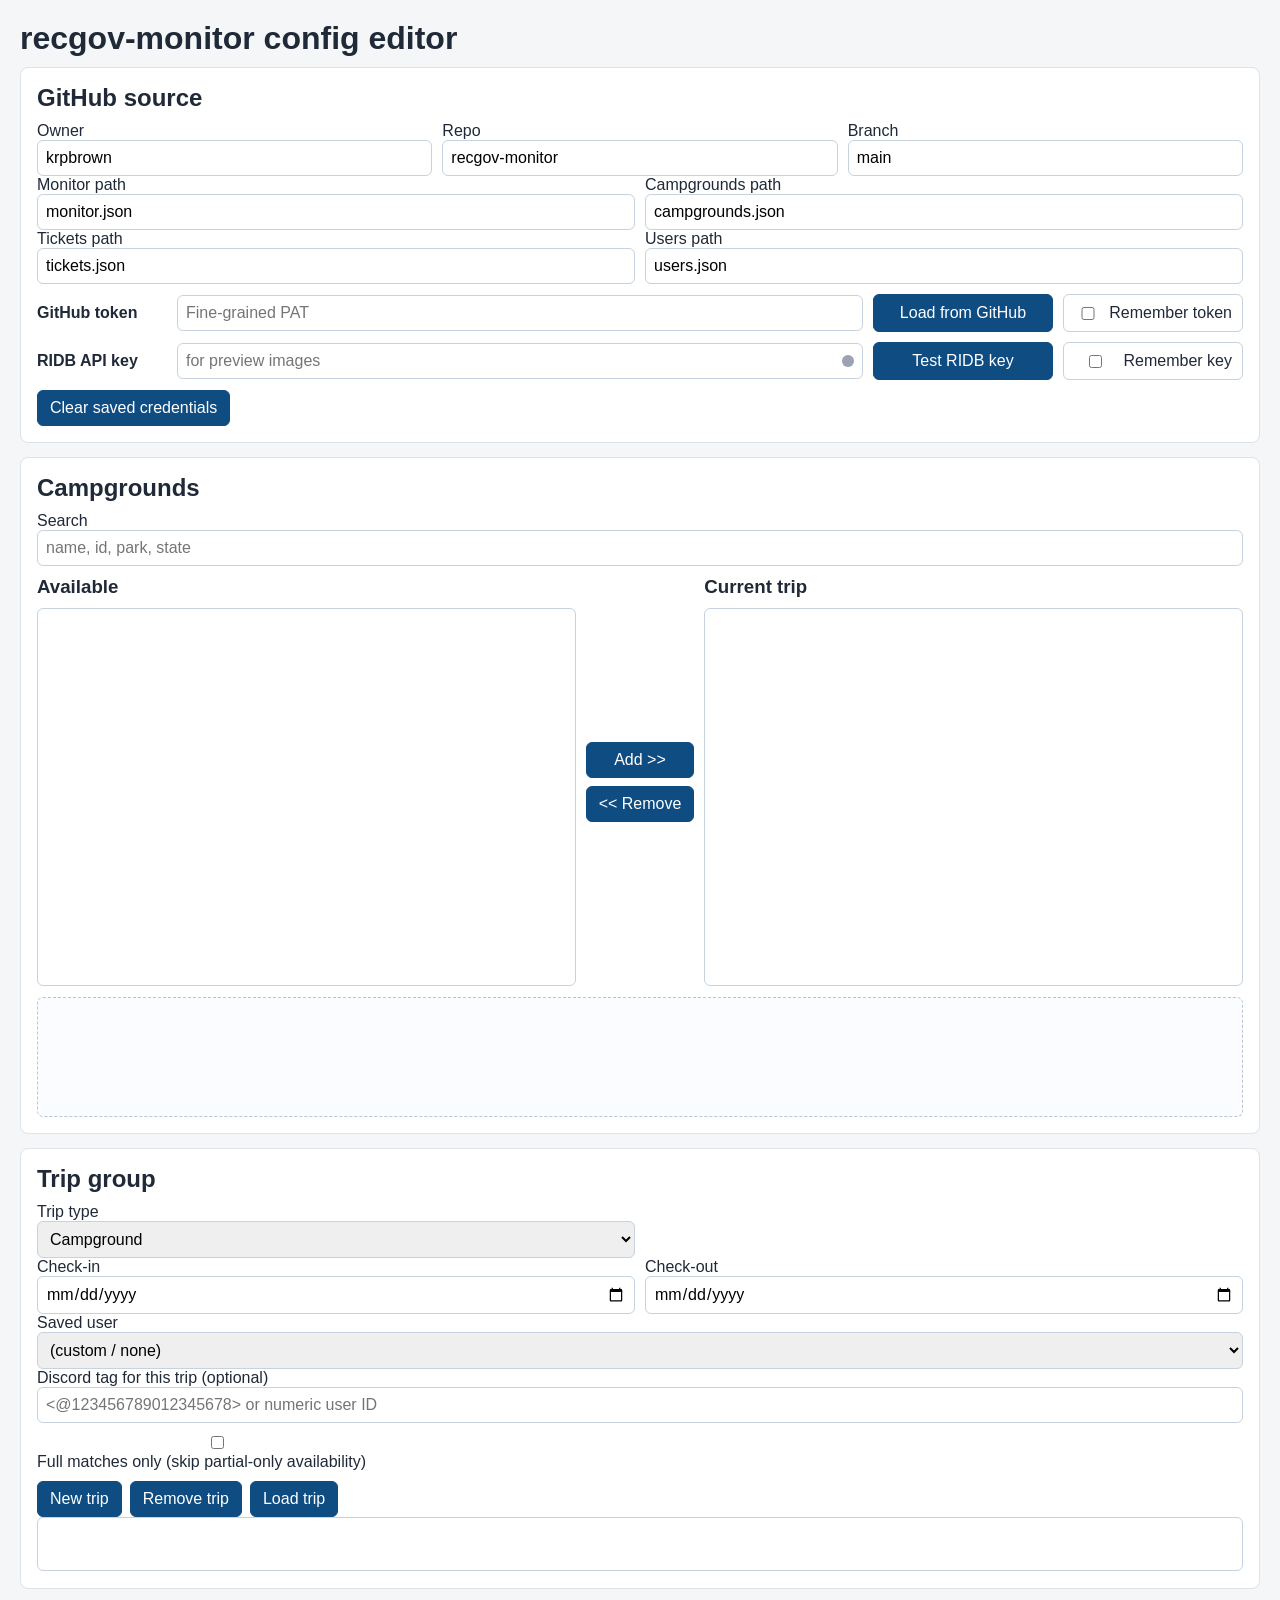
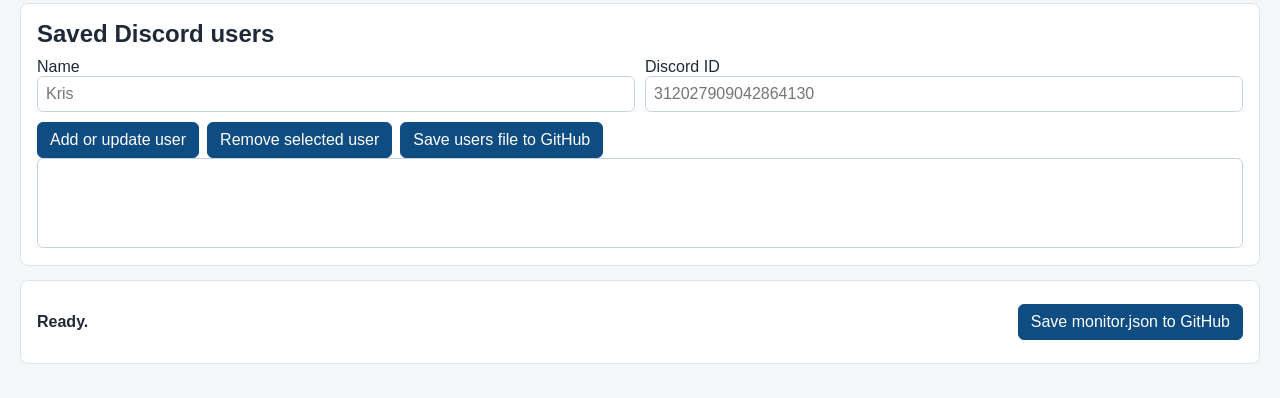
==== docs/editor/index.html @ b6f1b8ed "add support for ticketed events" ====
<!doctype html>
<html lang="en">
  <head>
    <meta charset="utf-8" />
    <meta name="viewport" content="width=device-width, initial-scale=1" />
    <title>recgov-monitor config editor</title>
    <link rel="stylesheet" href="../styles.css?v=7" />
  </head>
  <body>
    <main class="container">
      <h1>recgov-monitor config editor</h1>

      <section class="card">
        <h2>GitHub source</h2>
        <div class="grid three">
          <label>Owner <input id="owner" value="krpbrown" /></label>
          <label>Repo <input id="repo" value="recgov-monitor" /></label>
          <label>Branch <input id="branch" value="main" /></label>
        </div>
        <div class="grid two">
          <label>Monitor path <input id="monitorPath" value="monitor.json" /></label>
          <label>Campgrounds path <input id="campgroundsPath" value="campgrounds.json" /></label>
        </div>
        <div class="grid two">
          <label>Tickets path <input id="ticketsPath" value="tickets.json" /></label>
          <label>Users path <input id="usersPath" value="users.json" /></label>
        </div>
        <div class="tokenRow">
          <label class="tokenLabel" for="token">GitHub token</label>
          <input
            id="token"
            type="password"
            placeholder="Fine-grained PAT"
            title="Token needs repository Contents: Read/Write for this repo. Token is only used in this browser tab."
          />
          <button id="loadBtn" class="actionBtn">Load from GitHub</button>
          <label class="rememberBox"><input id="rememberGithubToken" type="checkbox" /> Remember token</label>
        </div>
        <div class="tokenRow">
          <label class="tokenLabel" for="ridbApiKey">RIDB API key</label>
          <div id="ridbFieldWrap" class="fieldWithIndicator" title="RIDB: not tested">
            <input id="ridbApiKey" type="password" placeholder="for preview images" />
            <span id="ridbDot" class="indicatorDot" aria-hidden="true"></span>
          </div>
          <button id="testRidbBtn" type="button" class="actionBtn">Test RIDB key</button>
          <label class="rememberBox"><input id="rememberRidbKey" type="checkbox" /> Remember key</label>
        </div>
        <div class="row">
          <button id="clearSavedSecretsBtn" type="button">Clear saved credentials</button>
        </div>
      </section>

      <section id="campgroundsSection" class="card">
        <h2>Campgrounds</h2>
        <label>Search <input id="search" placeholder="name, id, park, state" /></label>
        <div class="lists">
          <div>
            <h3>Available</h3>
            <select id="availableList" class="campSelect" size="14" multiple></select>
          </div>
          <div class="listButtons">
            <button id="addBtn">Add &gt;&gt;</button>
            <button id="removeBtn">&lt;&lt; Remove</button>
          </div>
          <div>
            <h3>Current trip</h3>
            <select id="selectedList" class="campSelect" size="14" multiple></select>
          </div>
        </div>
        <div id="preview" class="preview"></div>
      </section>

      <section class="card">
        <h2>Trip group</h2>
        <div class="grid two">
          <label>Trip type
            <select id="tripType">
              <option value="campground">Campground</option>
              <option value="ticket">Ticketed tour/event</option>
            </select>
          </label>
        </div>
        <div class="grid two">
          <label>Check-in <input id="checkIn" type="date" /></label>
          <label>Check-out <input id="checkOut" type="date" /></label>
        </div>
        <div id="ticketControls" class="grid">
          <label>Search tickets <input id="ticketSearch" placeholder="ticket, park, id" /></label>
          <label>Ticket for this trip
            <select id="ticketSelect">
              <option value="">(select a ticket)</option>
            </select>
          </label>
        </div>
        <div class="grid">
          <label>Saved user
            <select id="tripUserSelect">
              <option value="">(custom / none)</option>
            </select>
          </label>
        </div>
        <div class="grid">
          <label>Discord tag for this trip (optional) <input id="discordTag" placeholder="&lt;@123456789012345678&gt; or numeric user ID" /></label>
        </div>
        <div class="row">
          <label><input id="fullMatchesOnly" type="checkbox" /> Full matches only (skip partial-only availability)</label>
        </div>
        <div class="row">
          <button id="newTripBtn">New trip</button>
          <button id="removeTripBtn">Remove trip</button>
          <button id="loadTripBtn">Load trip</button>
        </div>
        <select id="tripGroupsList" size="2"></select>
      </section>

      <section class="card">
        <h2>Saved Discord users</h2>
        <div class="grid two">
          <label>Name <input id="userNameInput" placeholder="Kris" /></label>
          <label>Discord ID <input id="userIdInput" placeholder="312027909042864130" /></label>
        </div>
        <div class="row">
          <button id="saveUserBtn" type="button">Add or update user</button>
          <button id="deleteUserBtn" type="button">Remove selected user</button>
          <button id="saveUsersRepoBtn" type="button">Save users file to GitHub</button>
        </div>
        <select id="savedUsersList" size="4"></select>
      </section>

      <section class="card actionCard">
        <p id="status">Ready.</p>
        <div class="submitRow">
          <button id="saveBtn">Save monitor.json to GitHub</button>
        </div>
      </section>
    </main>
    <script src="../app.js?v=16"></script>
  </body>
</html>
---- docs/styles.css ----
* {
  box-sizing: border-box;
}

body {
  margin: 0;
  font-family: "Segoe UI", Tahoma, sans-serif;
  background: #f4f6f8;
  color: #1f2937;
  min-height: 100vh;
}

.container {
  max-width: 1380px;
  margin: 0 auto;
  padding: 20px;
}

.card {
  background: #ffffff;
  border: 1px solid #dde3ea;
  border-radius: 8px;
  padding: 16px;
  margin-bottom: 14px;
}

h1, h2, h3 {
  margin: 0 0 10px;
}

input, select, button {
  font: inherit;
}

input, select {
  width: 100%;
  padding: 8px;
  border: 1px solid #c7d2df;
  border-radius: 6px;
}

.campSelect {
  min-height: 220px;
  height: clamp(220px, 42vh, 560px);
}

button {
  padding: 8px 12px;
  border: 1px solid #0f4c81;
  background: #0f4c81;
  color: #fff;
  border-radius: 6px;
  cursor: pointer;
}

button:hover {
  background: #0c3c66;
}

.grid {
  display: grid;
  gap: 10px;
}

.grid.two {
  grid-template-columns: repeat(2, minmax(0, 1fr));
}

.grid.three {
  grid-template-columns: repeat(3, minmax(0, 1fr));
}

.grid.four {
  grid-template-columns: repeat(4, minmax(0, 1fr));
}

.row {
  display: flex;
  gap: 8px;
  margin-top: 10px;
  flex-wrap: wrap;
}

.tokenRow {
  display: grid;
  grid-template-columns: 130px minmax(220px, 1fr) 180px 180px;
  gap: 10px;
  align-items: center;
  margin-top: 10px;
}

.tokenLabel {
  font-weight: 600;
}

.actionBtn {
  height: 38px;
  width: 100%;
}

.rememberBox {
  height: 38px;
  border: 1px solid #c7d2df;
  border-radius: 6px;
  background: #fff;
  display: inline-flex;
  align-items: center;
  padding: 0 10px;
  gap: 8px;
  white-space: nowrap;
}

.fieldWithIndicator {
  position: relative;
}

.fieldWithIndicator input {
  padding-right: 30px;
}

.indicatorDot {
  position: absolute;
  right: 10px;
  top: 50%;
  width: 10px;
  height: 10px;
  border-radius: 50%;
  transform: translateY(-50%);
  background: #9ca3af;
  box-shadow: 0 0 0 1px #94a3b8;
}

.fieldWithIndicator.testing input {
  border-color: #f59e0b;
  box-shadow: 0 0 0 1px #f59e0b;
}

.fieldWithIndicator.testing .indicatorDot {
  background: #f59e0b;
  box-shadow: 0 0 0 1px #d97706;
}

.fieldWithIndicator.ok input {
  border-color: #22c55e;
  box-shadow: 0 0 0 1px #22c55e;
}

.fieldWithIndicator.ok .indicatorDot {
  background: #16a34a;
  box-shadow: 0 0 0 1px #15803d;
}

.fieldWithIndicator.error input {
  border-color: #ef4444;
  box-shadow: 0 0 0 1px #ef4444;
}

.fieldWithIndicator.error .indicatorDot {
  background: #dc2626;
  box-shadow: 0 0 0 1px #b91c1c;
}

.lists {
  display: grid;
  grid-template-columns: 1fr auto 1fr;
  gap: 10px;
  margin-top: 10px;
}

.listButtons {
  display: flex;
  flex-direction: column;
  justify-content: center;
  gap: 8px;
}

.preview {
  margin-top: 10px;
  padding: 10px;
  border: 1px dashed #b8c5d3;
  border-radius: 6px;
  background: #fafcff;
  min-height: 120px;
}

.preview img {
  max-width: 100%;
  max-height: min(42vh, 360px);
  border-radius: 6px;
  margin-top: 8px;
  border: 1px solid #d3dce7;
}

.previewMuted {
  color: #6b7280;
}

#tripGroupsList {
  min-height: 0;
  height: auto;
}

.hint {
  margin: 8px 0 0;
  color: #4b5563;
}

.statusPill {
  align-self: center;
  display: inline-block;
  padding: 6px 10px;
  border-radius: 999px;
  background: #eef2f7;
  border: 1px solid #d3dce7;
  color: #334155;
}

.statusPill.ok {
  background: #e8f7ec;
  border-color: #a6d8b5;
  color: #0f5132;
}

.statusPill.error {
  background: #fdecec;
  border-color: #f0b5b5;
  color: #7f1d1d;
}

.actionCard {
  display: flex;
  align-items: center;
  justify-content: space-between;
  gap: 12px;
}

.submitRow {
  margin-left: auto;
}

#status {
  font-weight: 600;
}

@media (max-width: 900px) {
  .grid.two, .grid.three, .grid.four {
    grid-template-columns: 1fr;
  }
  .lists {
    grid-template-columns: 1fr;
  }
  .listButtons {
    flex-direction: row;
  }
  .tokenRow {
    grid-template-columns: 1fr;
  }
  .rememberBox {
    width: 100%;
  }
}
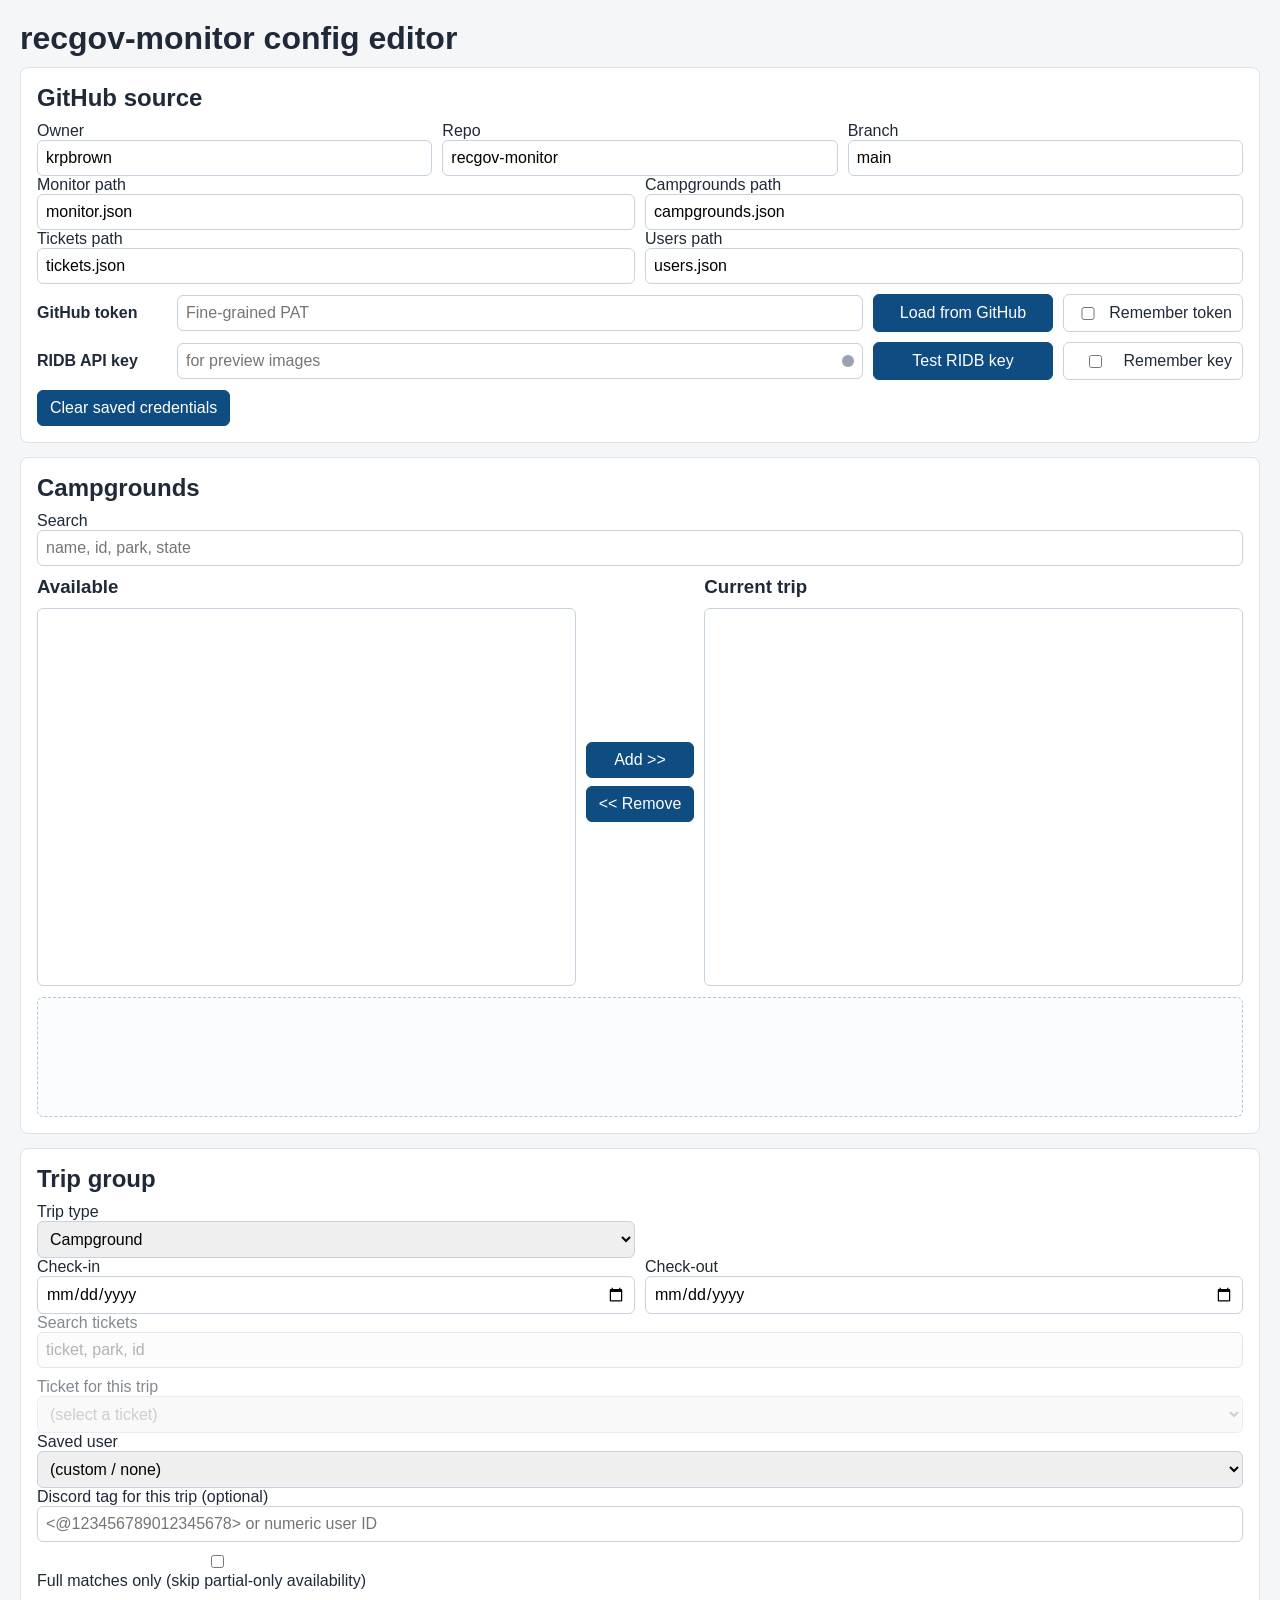
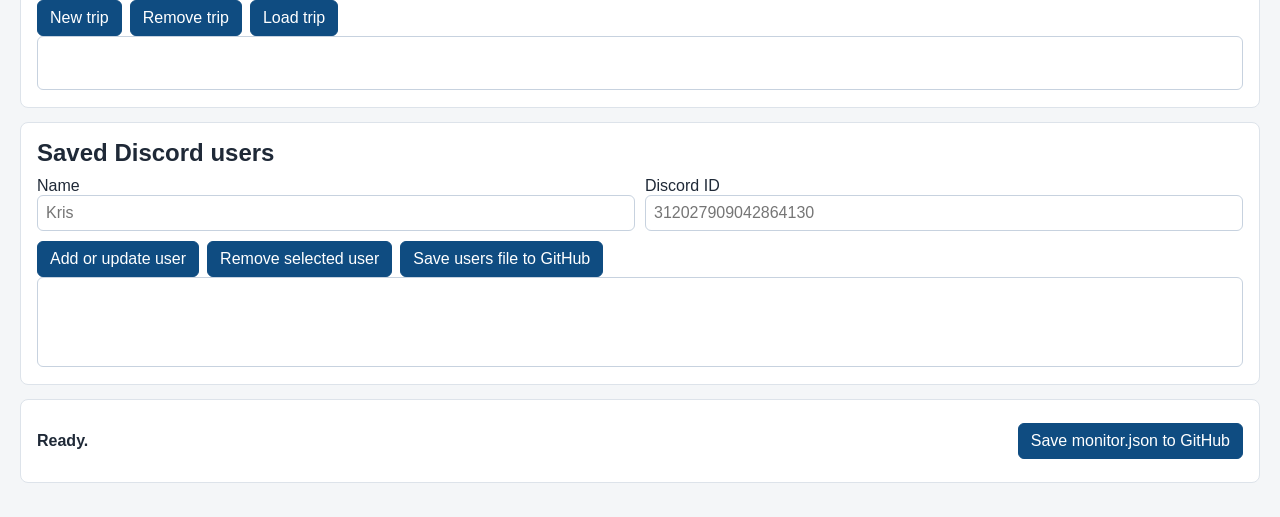
==== commit 5b3004df: "debugging tickets" ====
--- a/docs/editor/index.html
+++ b/docs/editor/index.html
@@ -4,7 +4,7 @@
     <meta charset="utf-8" />
     <meta name="viewport" content="width=device-width, initial-scale=1" />
     <title>recgov-monitor config editor</title>
-    <link rel="stylesheet" href="../styles.css?v=7" />
+    <link rel="stylesheet" href="../styles.css?v=8" />
   </head>
   <body>
     <main class="container">
@@ -134,6 +134,6 @@
         </div>
       </section>
     </main>
-    <script src="../app.js?v=16"></script>
+    <script src="../app.js?v=17"></script>
   </body>
 </html>
--- a/docs/styles.css
+++ b/docs/styles.css
@@ -195,6 +195,10 @@
   color: #6b7280;
 }
 
+.modeInactive {
+  opacity: 0.55;
+}
+
 #tripGroupsList {
   min-height: 0;
   height: auto;
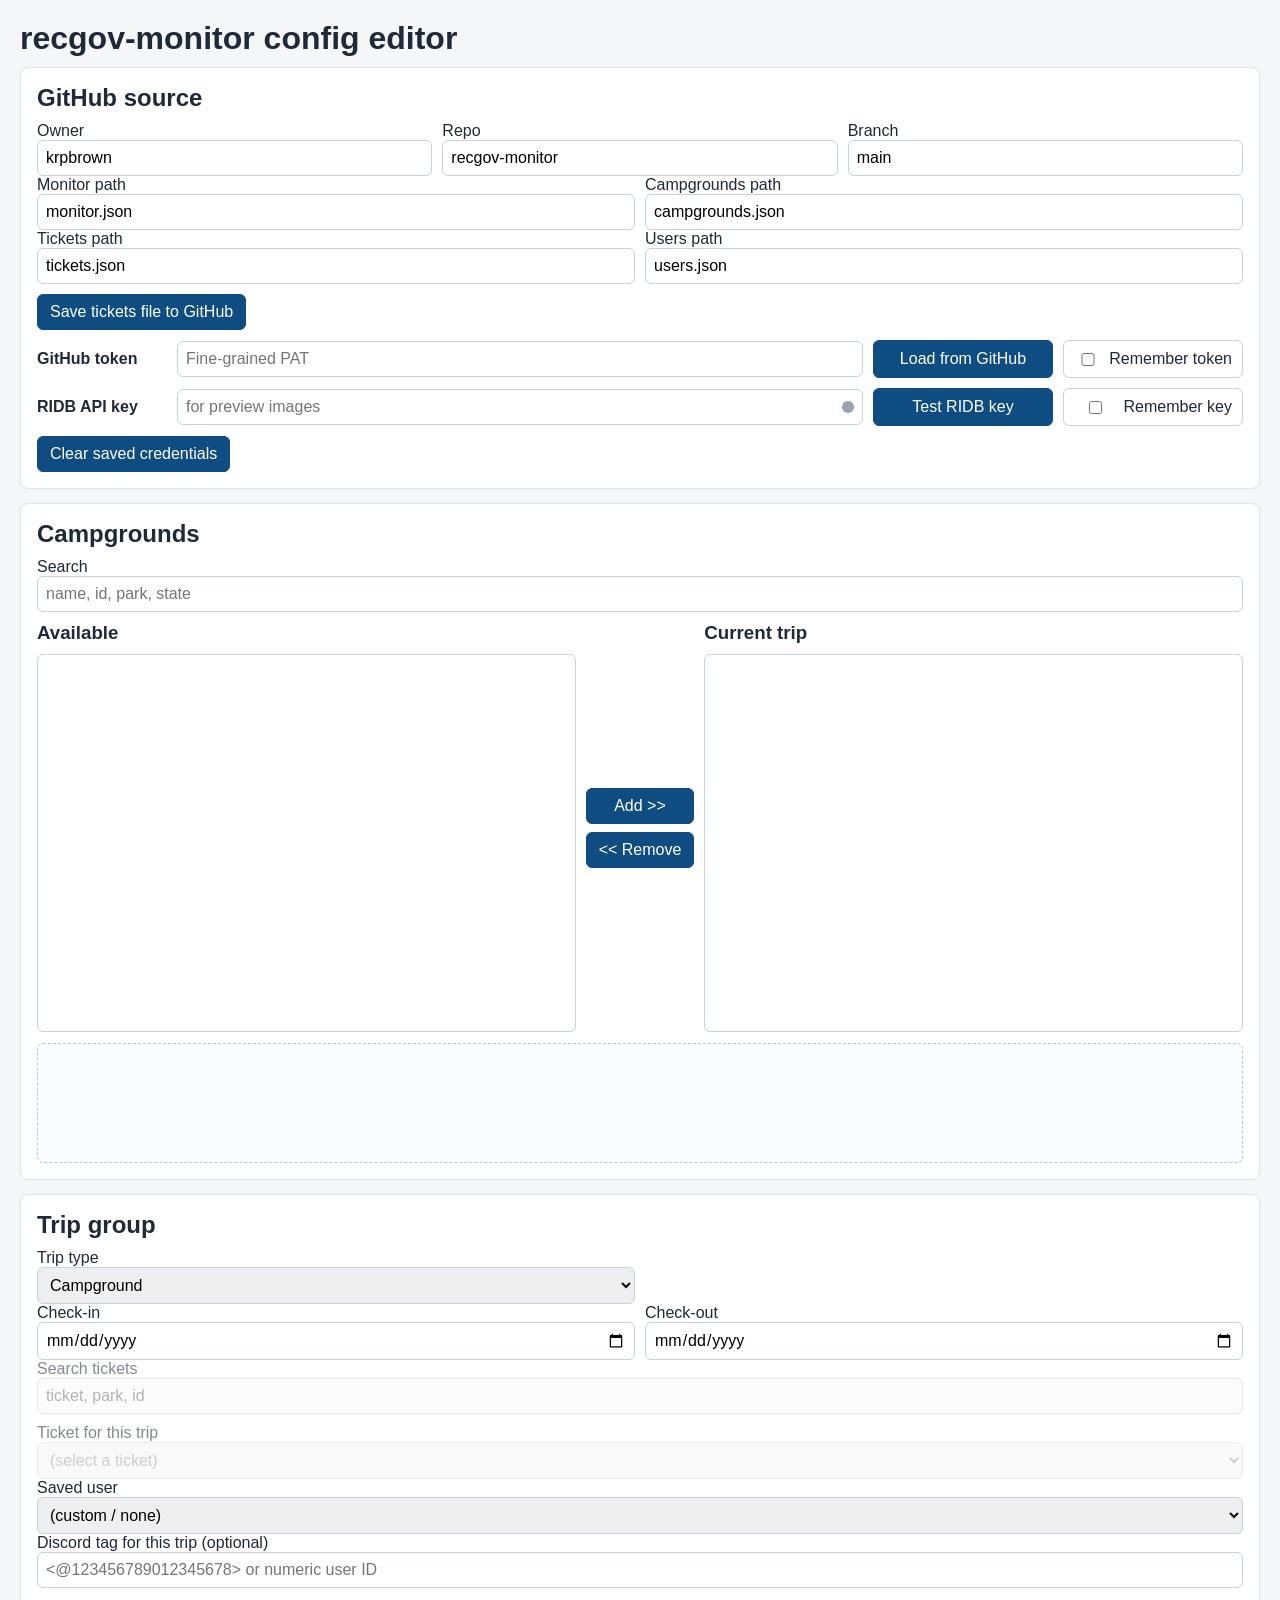
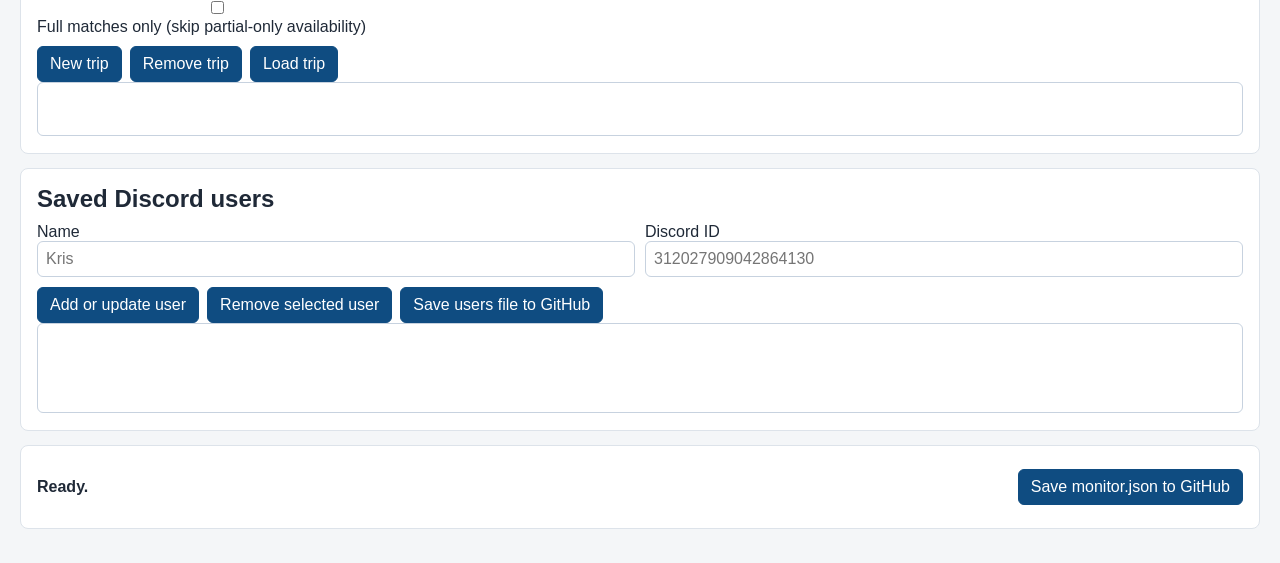
==== commit 469abfd2: "updates for gui check out and save button" ====
--- a/docs/editor/index.html
+++ b/docs/editor/index.html
@@ -24,6 +24,9 @@
         <div class="grid two">
           <label>Tickets path <input id="ticketsPath" value="tickets.json" /></label>
           <label>Users path <input id="usersPath" value="users.json" /></label>
+        </div>
+        <div class="row">
+          <button id="saveTicketsRepoBtn" type="button">Save tickets file to GitHub</button>
         </div>
         <div class="tokenRow">
           <label class="tokenLabel" for="token">GitHub token</label>
@@ -134,6 +137,6 @@
         </div>
       </section>
     </main>
-    <script src="../app.js?v=17"></script>
+    <script src="../app.js?v=18"></script>
   </body>
 </html>
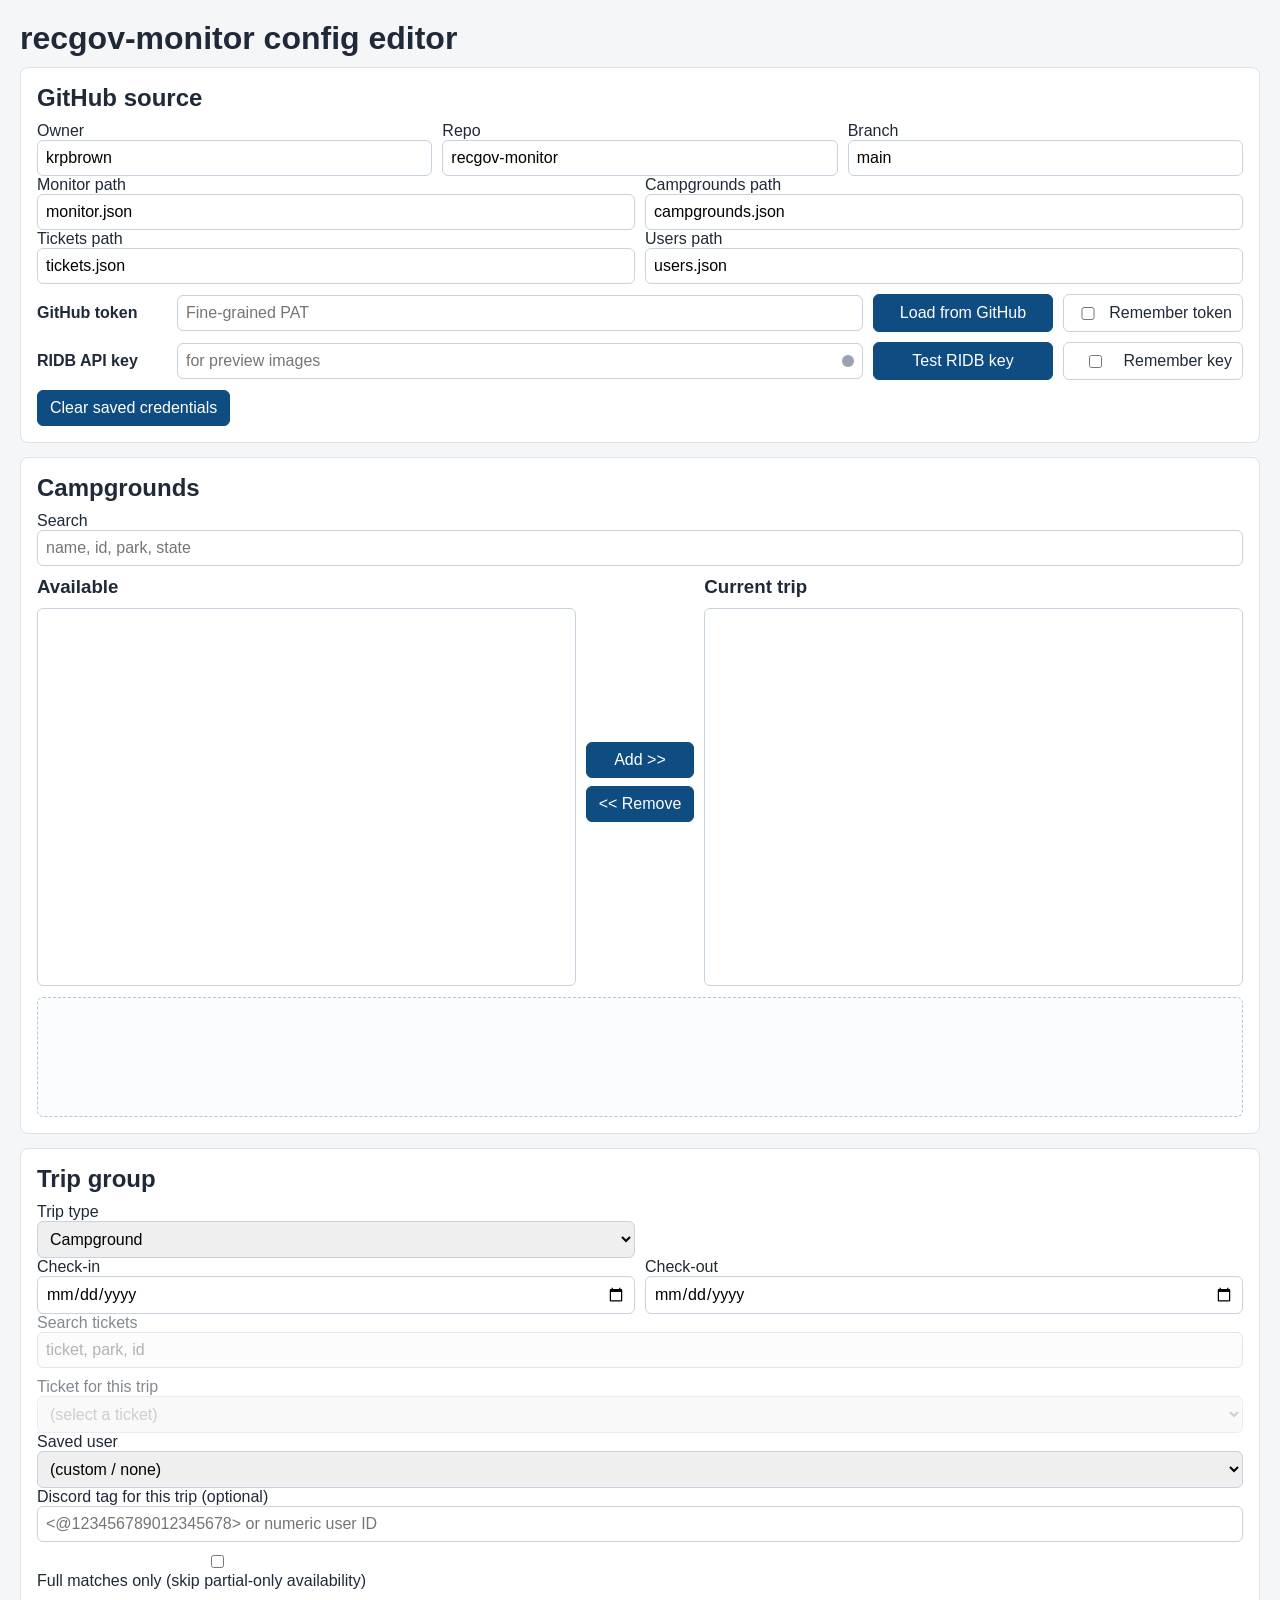
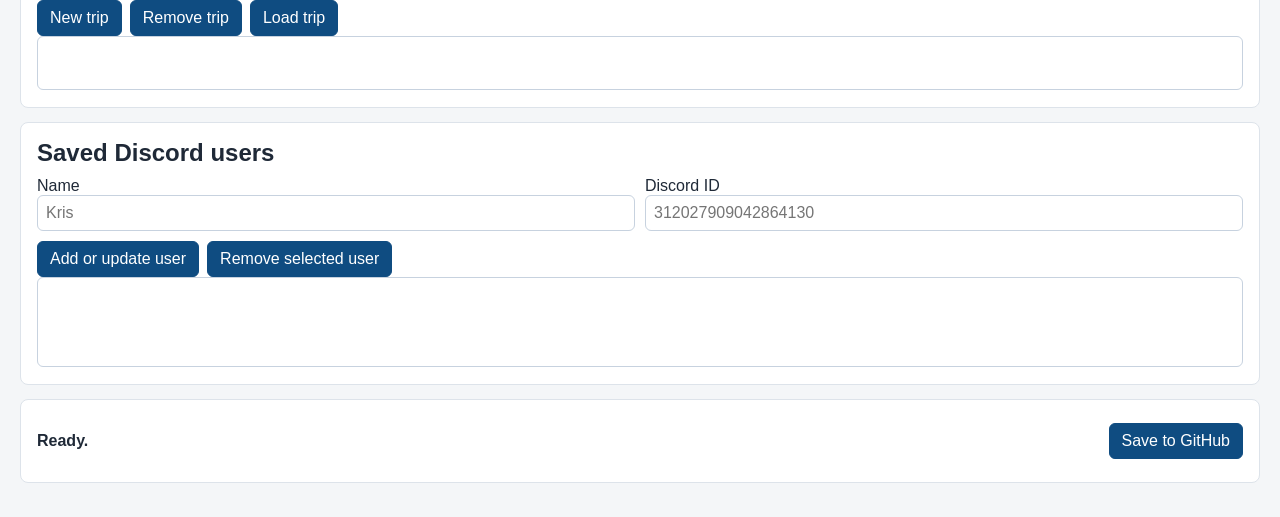
==== commit 7f86c493: "consolidate save button" ====
--- a/docs/editor/index.html
+++ b/docs/editor/index.html
@@ -24,9 +24,6 @@
         <div class="grid two">
           <label>Tickets path <input id="ticketsPath" value="tickets.json" /></label>
           <label>Users path <input id="usersPath" value="users.json" /></label>
-        </div>
-        <div class="row">
-          <button id="saveTicketsRepoBtn" type="button">Save tickets file to GitHub</button>
         </div>
         <div class="tokenRow">
           <label class="tokenLabel" for="token">GitHub token</label>
@@ -125,7 +122,6 @@
         <div class="row">
           <button id="saveUserBtn" type="button">Add or update user</button>
           <button id="deleteUserBtn" type="button">Remove selected user</button>
-          <button id="saveUsersRepoBtn" type="button">Save users file to GitHub</button>
         </div>
         <select id="savedUsersList" size="4"></select>
       </section>
@@ -133,10 +129,10 @@
       <section class="card actionCard">
         <p id="status">Ready.</p>
         <div class="submitRow">
-          <button id="saveBtn">Save monitor.json to GitHub</button>
+          <button id="saveBtn">Save to GitHub</button>
         </div>
       </section>
     </main>
-    <script src="../app.js?v=18"></script>
+    <script src="../app.js?v=19"></script>
   </body>
 </html>
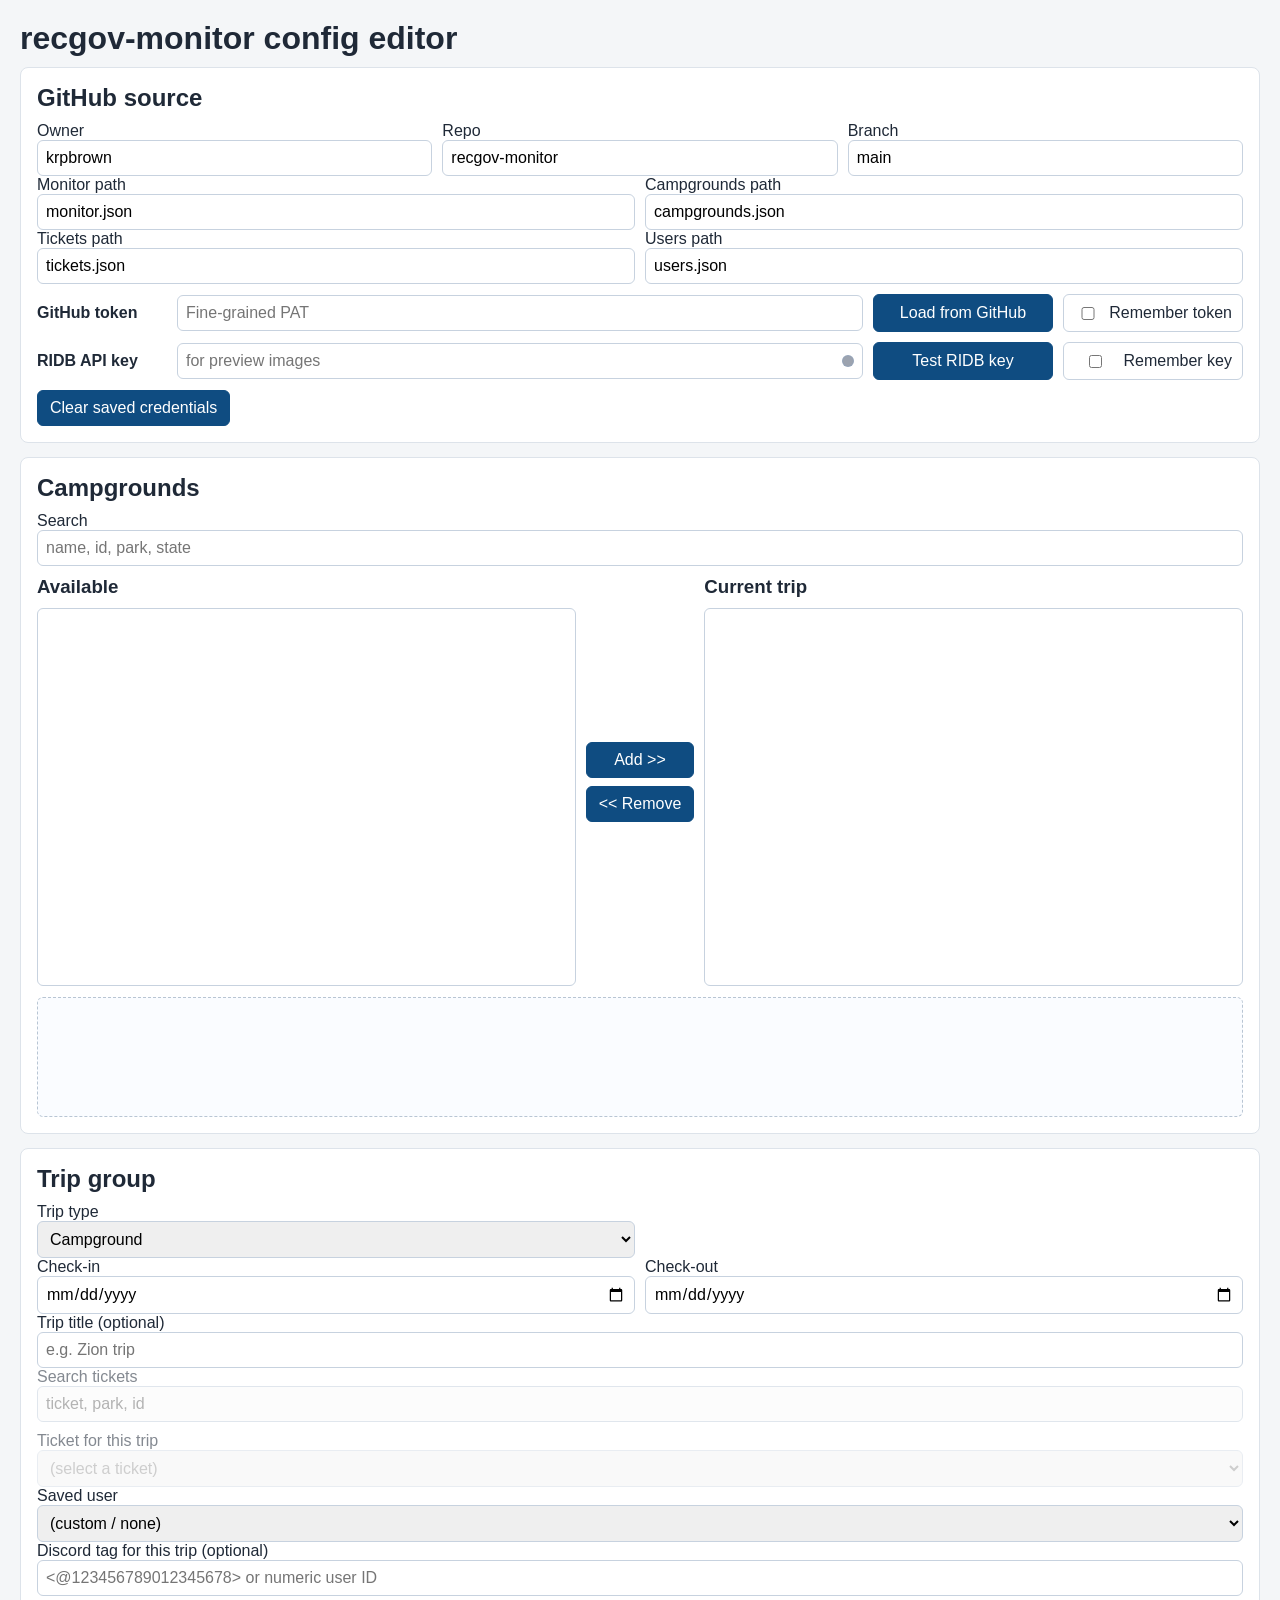
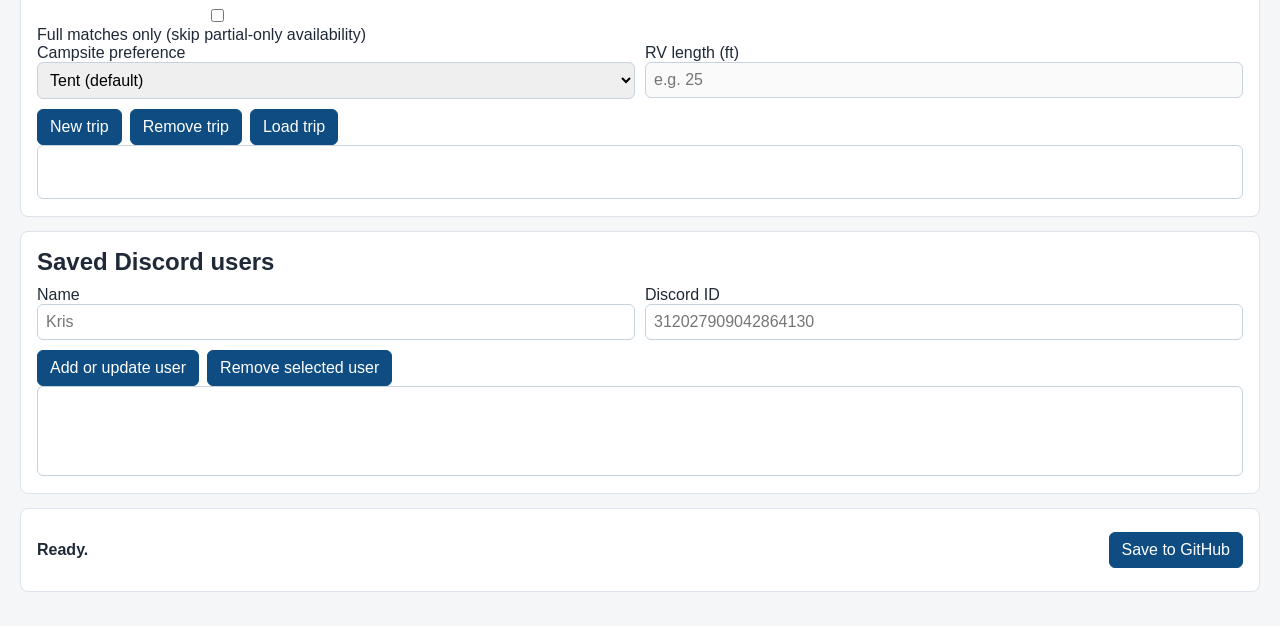
==== commit b49c17ef: "add trip title, tent/rv filter" ====
--- a/docs/editor/index.html
+++ b/docs/editor/index.html
@@ -84,6 +84,9 @@
           <label>Check-in <input id="checkIn" type="date" /></label>
           <label>Check-out <input id="checkOut" type="date" /></label>
         </div>
+        <div class="grid">
+          <label>Trip title (optional) <input id="tripTitle" placeholder="e.g. Zion trip" /></label>
+        </div>
         <div id="ticketControls" class="grid">
           <label>Search tickets <input id="ticketSearch" placeholder="ticket, park, id" /></label>
           <label>Ticket for this trip
@@ -104,6 +107,17 @@
         </div>
         <div class="row">
           <label><input id="fullMatchesOnly" type="checkbox" /> Full matches only (skip partial-only availability)</label>
+        </div>
+        <div id="sitePreferenceRow" class="grid two">
+          <label>Campsite preference
+            <select id="sitePreference">
+              <option value="tent">Tent (default)</option>
+              <option value="rv">RV</option>
+            </select>
+          </label>
+          <label>RV length (ft)
+            <input id="rvLengthFt" type="number" min="1" step="1" placeholder="e.g. 25" />
+          </label>
         </div>
         <div class="row">
           <button id="newTripBtn">New trip</button>
@@ -133,6 +147,6 @@
         </div>
       </section>
     </main>
-    <script src="../app.js?v=19"></script>
+    <script src="../app.js?v=21"></script>
   </body>
 </html>
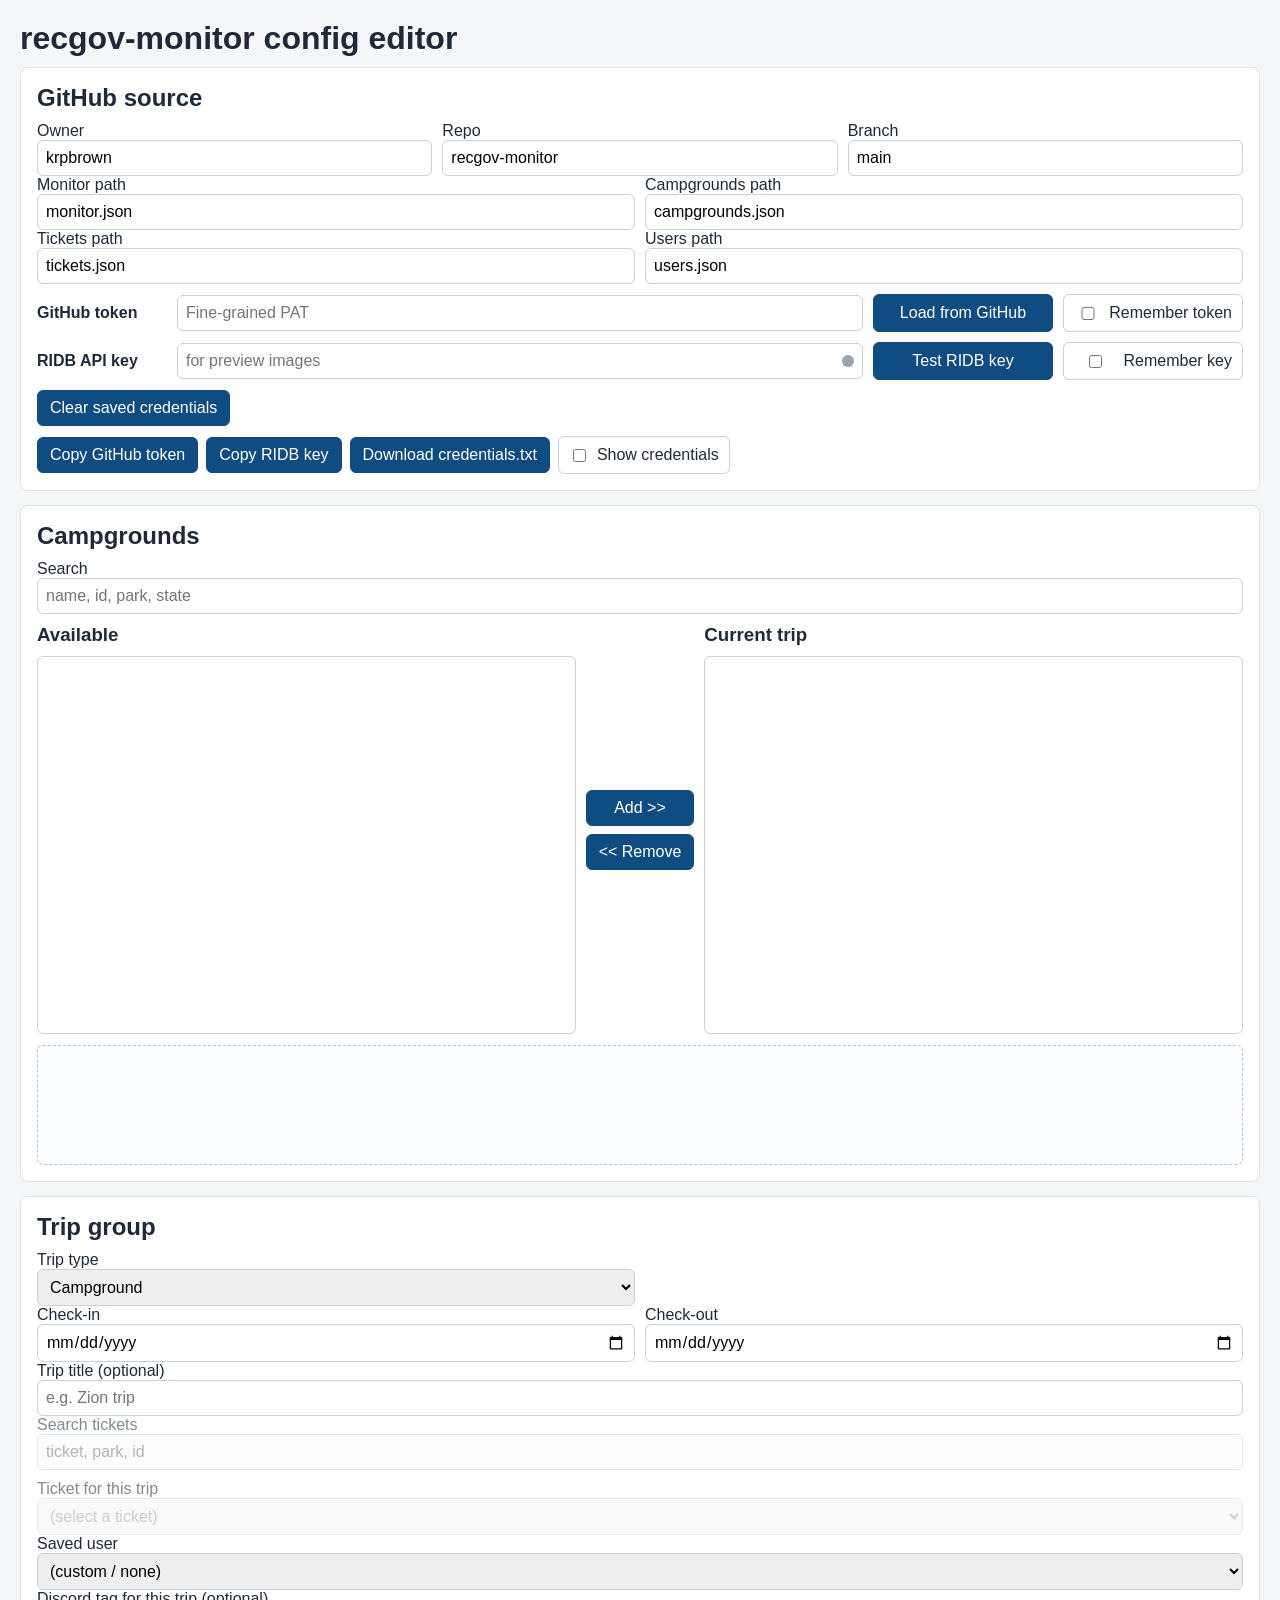
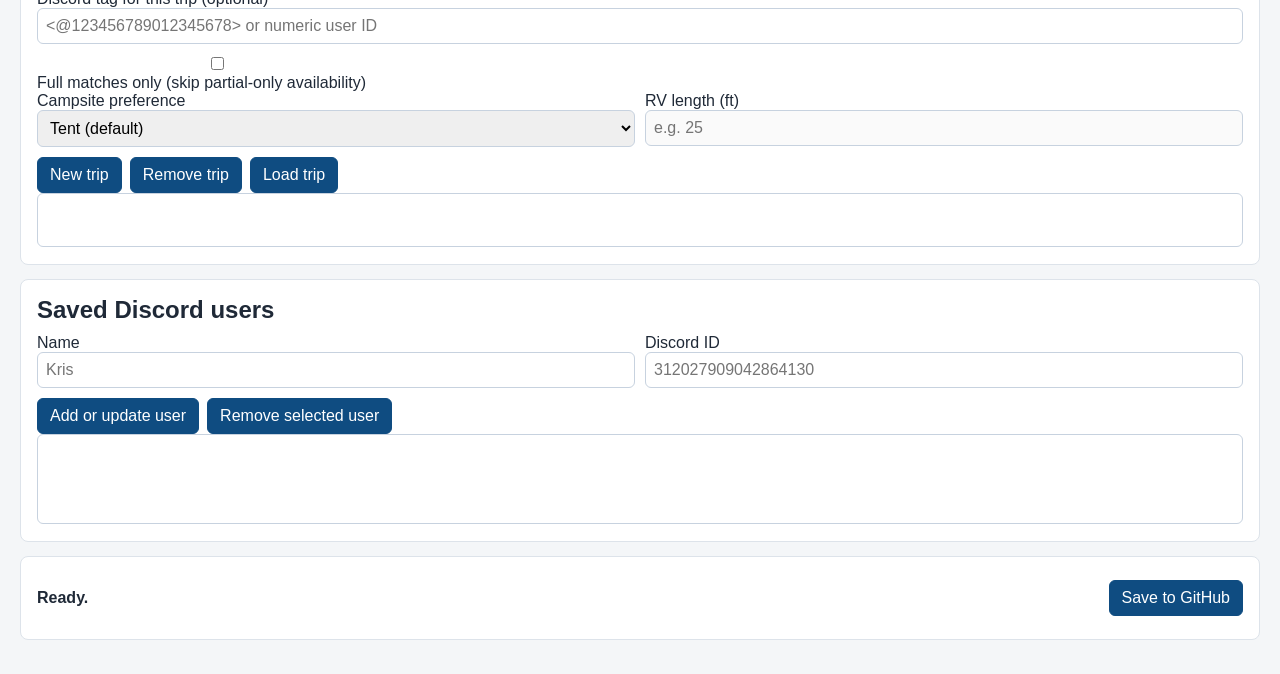
==== commit 960bf39c: "updates for web editor" ====
--- a/docs/editor/index.html
+++ b/docs/editor/index.html
@@ -47,6 +47,12 @@
         </div>
         <div class="row">
           <button id="clearSavedSecretsBtn" type="button">Clear saved credentials</button>
+        </div>
+        <div class="row credentialActions">
+          <button id="copyGithubTokenBtn" type="button">Copy GitHub token</button>
+          <button id="copyRidbKeyBtn" type="button">Copy RIDB key</button>
+          <button id="downloadCredentialsBtn" type="button">Download credentials.txt</button>
+          <label class="rememberBox"><input id="showSecrets" type="checkbox" /> Show credentials</label>
         </div>
       </section>
 
@@ -147,6 +153,6 @@
         </div>
       </section>
     </main>
-    <script src="../app.js?v=21"></script>
+    <script src="../app.js?v=22"></script>
   </body>
 </html>
--- a/docs/styles.css
+++ b/docs/styles.css
@@ -24,6 +24,25 @@
   margin-bottom: 14px;
 }
 
+.homeCta {
+  display: inline-flex;
+  align-items: center;
+  justify-content: center;
+  min-height: 56px;
+  min-width: 260px;
+  padding: 12px 24px;
+  border-radius: 10px;
+  background: #0f4c81;
+  color: #ffffff;
+  text-decoration: none;
+  font-weight: 700;
+  font-size: 1.05rem;
+}
+
+.homeCta:hover {
+  background: #0c3c66;
+}
+
 h1, h2, h3 {
   margin: 0 0 10px;
 }
@@ -79,6 +98,10 @@
   gap: 8px;
   margin-top: 10px;
   flex-wrap: wrap;
+}
+
+.credentialActions {
+  align-items: center;
 }
 
 .tokenRow {
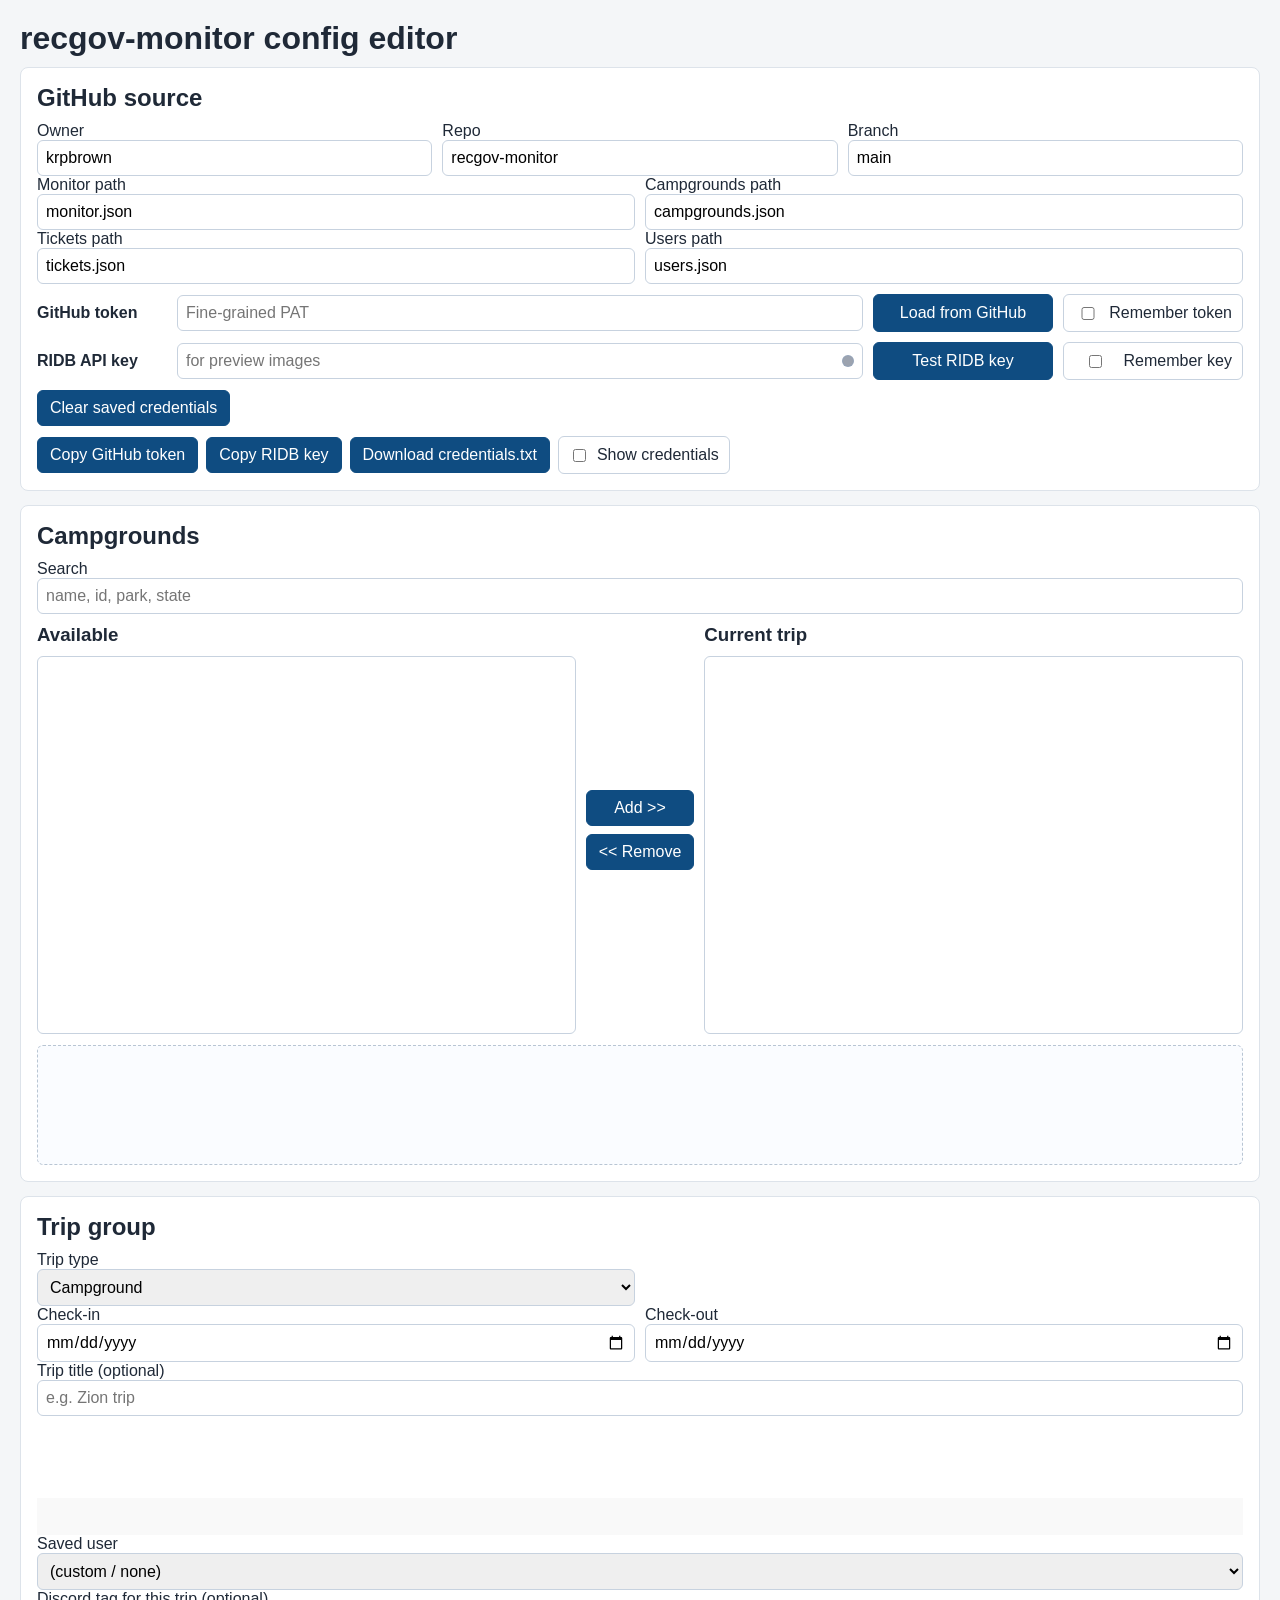
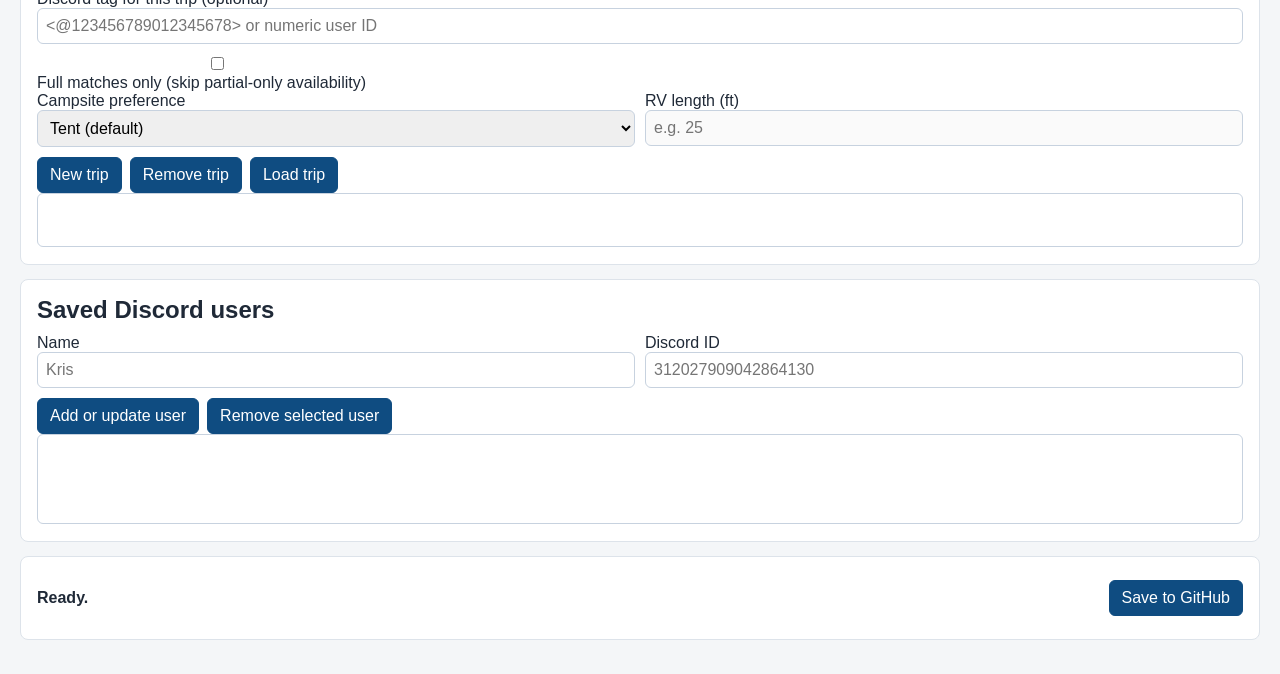
==== commit 76c97551: "mobile support" ====
--- a/docs/editor/index.html
+++ b/docs/editor/index.html
@@ -153,6 +153,6 @@
         </div>
       </section>
     </main>
-    <script src="../app.js?v=22"></script>
+    <script src="../app.js?v=23"></script>
   </body>
 </html>
--- a/docs/styles.css
+++ b/docs/styles.css
@@ -270,19 +270,61 @@
 }
 
 @media (max-width: 900px) {
+  .container {
+    padding: 12px;
+  }
+
   .grid.two, .grid.three, .grid.four {
     grid-template-columns: 1fr;
   }
+
   .lists {
     grid-template-columns: 1fr;
   }
+
   .listButtons {
     flex-direction: row;
   }
+
+  .listButtons button {
+    flex: 1;
+    min-height: 44px;
+  }
+
   .tokenRow {
     grid-template-columns: 1fr;
   }
+
   .rememberBox {
     width: 100%;
   }
-}
+
+  input,
+  select,
+  button {
+    min-height: 44px;
+  }
+
+  .campSelect {
+    min-height: 34vh;
+    height: 34vh;
+  }
+
+  #tripGroupsList {
+    min-height: 180px;
+  }
+
+  .actionCard {
+    flex-direction: column;
+    align-items: stretch;
+  }
+
+  .submitRow {
+    margin-left: 0;
+    width: 100%;
+  }
+
+  .submitRow button {
+    width: 100%;
+  }
+}
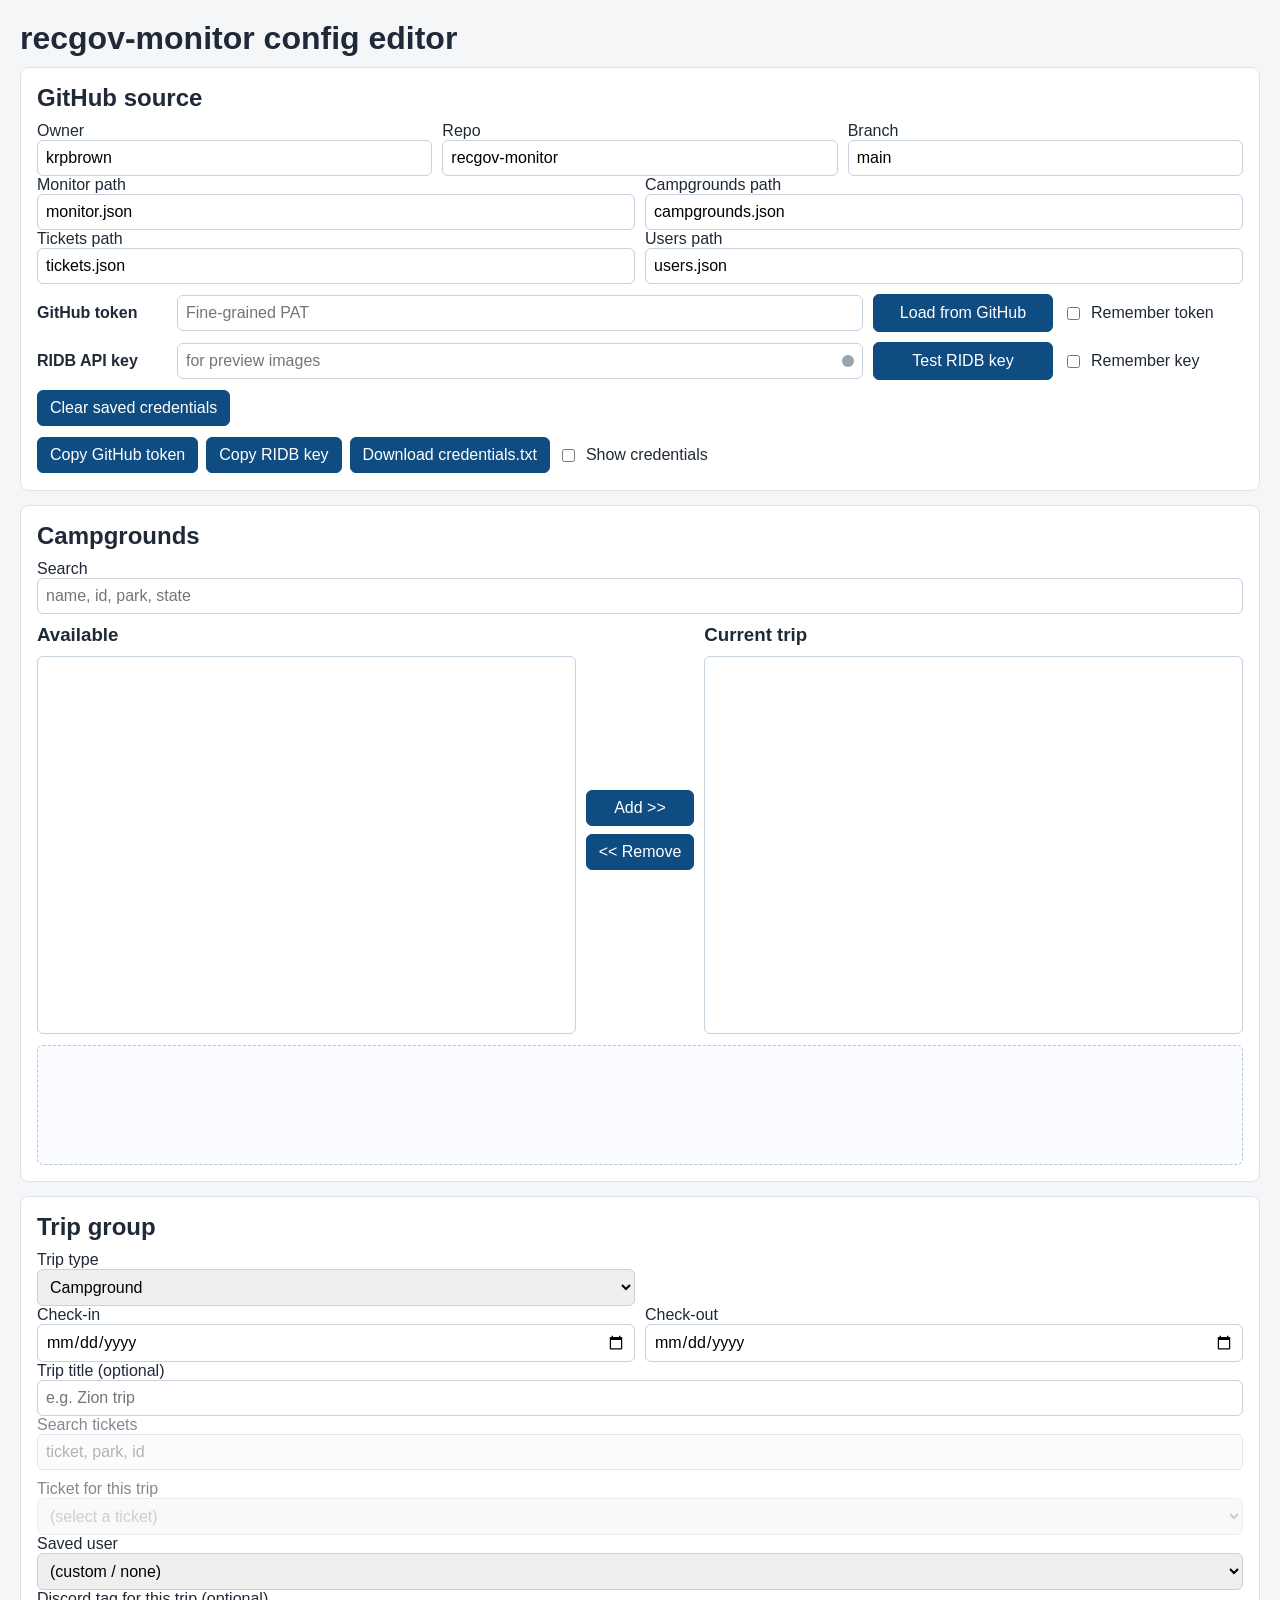
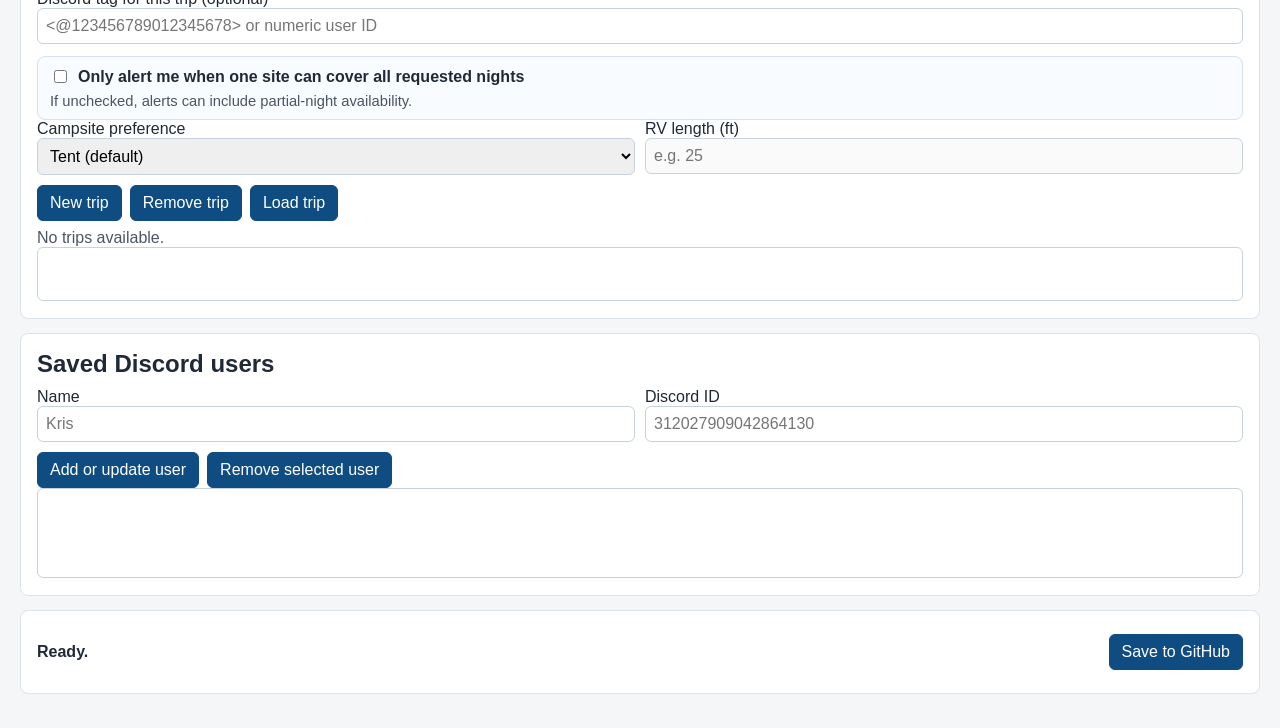
==== commit 23c38a0b: "mobile gui cleanup" ====
--- a/docs/editor/index.html
+++ b/docs/editor/index.html
@@ -4,9 +4,10 @@
     <meta charset="utf-8" />
     <meta name="viewport" content="width=device-width, initial-scale=1" />
     <title>recgov-monitor config editor</title>
-    <link rel="stylesheet" href="../styles.css?v=8" />
+    <link rel="stylesheet" href="../styles.css?v=9" />
   </head>
   <body>
+    <div id="statusToast" class="statusToast" aria-live="polite" role="status"></div>
     <main class="container">
       <h1>recgov-monitor config editor</h1>
 
@@ -34,7 +35,7 @@
             title="Token needs repository Contents: Read/Write for this repo. Token is only used in this browser tab."
           />
           <button id="loadBtn" class="actionBtn">Load from GitHub</button>
-          <label class="rememberBox"><input id="rememberGithubToken" type="checkbox" /> Remember token</label>
+          <label class="tokenCheck"><input id="rememberGithubToken" type="checkbox" /> Remember token</label>
         </div>
         <div class="tokenRow">
           <label class="tokenLabel" for="ridbApiKey">RIDB API key</label>
@@ -43,7 +44,7 @@
             <span id="ridbDot" class="indicatorDot" aria-hidden="true"></span>
           </div>
           <button id="testRidbBtn" type="button" class="actionBtn">Test RIDB key</button>
-          <label class="rememberBox"><input id="rememberRidbKey" type="checkbox" /> Remember key</label>
+          <label class="tokenCheck"><input id="rememberRidbKey" type="checkbox" /> Remember key</label>
         </div>
         <div class="row">
           <button id="clearSavedSecretsBtn" type="button">Clear saved credentials</button>
@@ -52,7 +53,7 @@
           <button id="copyGithubTokenBtn" type="button">Copy GitHub token</button>
           <button id="copyRidbKeyBtn" type="button">Copy RIDB key</button>
           <button id="downloadCredentialsBtn" type="button">Download credentials.txt</button>
-          <label class="rememberBox"><input id="showSecrets" type="checkbox" /> Show credentials</label>
+          <label class="tokenCheck"><input id="showSecrets" type="checkbox" /> Show credentials</label>
         </div>
       </section>
 
@@ -111,8 +112,12 @@
         <div class="grid">
           <label>Discord tag for this trip (optional) <input id="discordTag" placeholder="&lt;@123456789012345678&gt; or numeric user ID" /></label>
         </div>
-        <div class="row">
-          <label><input id="fullMatchesOnly" type="checkbox" /> Full matches only (skip partial-only availability)</label>
+        <div class="fullMatchCard">
+          <label class="fullMatchToggle" for="fullMatchesOnly">
+            <input id="fullMatchesOnly" type="checkbox" />
+            <span>Only alert me when one site can cover all requested nights</span>
+          </label>
+          <p class="fullMatchHint">If unchecked, alerts can include partial-night availability.</p>
         </div>
         <div id="sitePreferenceRow" class="grid two">
           <label>Campsite preference
@@ -130,6 +135,7 @@
           <button id="removeTripBtn">Remove trip</button>
           <button id="loadTripBtn">Load trip</button>
         </div>
+        <p id="tripGroupsMeta" class="hint">No trips available.</p>
         <select id="tripGroupsList" size="2"></select>
       </section>
 
@@ -153,6 +159,6 @@
         </div>
       </section>
     </main>
-    <script src="../app.js?v=23"></script>
+    <script src="../app.js?v=26"></script>
   </body>
 </html>
--- a/docs/styles.css
+++ b/docs/styles.css
@@ -122,7 +122,7 @@
 }
 
 .rememberBox {
-  height: 38px;
+  min-height: 38px;
   border: 1px solid #c7d2df;
   border-radius: 6px;
   background: #fff;
@@ -130,7 +130,48 @@
   align-items: center;
   padding: 0 10px;
   gap: 8px;
-  white-space: nowrap;
+  white-space: normal;
+  overflow-wrap: anywhere;
+}
+
+.tokenCheck {
+  min-height: 38px;
+  display: inline-flex;
+  align-items: center;
+  gap: 8px;
+  white-space: normal;
+  overflow-wrap: anywhere;
+  border: 0;
+  background: transparent;
+  padding: 0;
+}
+
+.tokenCheck input {
+  width: auto;
+  min-height: auto;
+}
+
+.statusToast {
+  position: fixed;
+  top: 12px;
+  left: 50%;
+  transform: translateX(-50%);
+  max-width: min(92vw, 720px);
+  padding: 10px 14px;
+  border-radius: 10px;
+  border: 1px solid #d3dce7;
+  background: rgba(255, 255, 255, 0.96);
+  color: #1f2937;
+  box-shadow: 0 8px 20px rgba(15, 76, 129, 0.12);
+  font-size: 0.95rem;
+  z-index: 1200;
+  opacity: 0;
+  pointer-events: none;
+  transition: opacity 240ms ease-in-out;
+}
+
+.statusToast.show {
+  opacity: 1;
 }
 
 .fieldWithIndicator {
@@ -222,6 +263,33 @@
   opacity: 0.55;
 }
 
+.fullMatchCard {
+  margin-top: 12px;
+  padding: 10px 12px;
+  border: 1px solid #d7e0eb;
+  border-radius: 8px;
+  background: #f8fbff;
+}
+
+.fullMatchToggle {
+  display: inline-flex;
+  align-items: center;
+  gap: 8px;
+  font-weight: 600;
+  cursor: pointer;
+}
+
+.fullMatchToggle input {
+  width: auto;
+  min-height: auto;
+}
+
+.fullMatchHint {
+  margin: 6px 0 0;
+  color: #4b5563;
+  font-size: 0.92rem;
+}
+
 #tripGroupsList {
   min-height: 0;
   height: auto;
@@ -299,6 +367,14 @@
     width: 100%;
   }
 
+  .tokenCheck {
+    width: 100%;
+  }
+
+  .fullMatchToggle {
+    align-items: flex-start;
+  }
+
   input,
   select,
   button {
